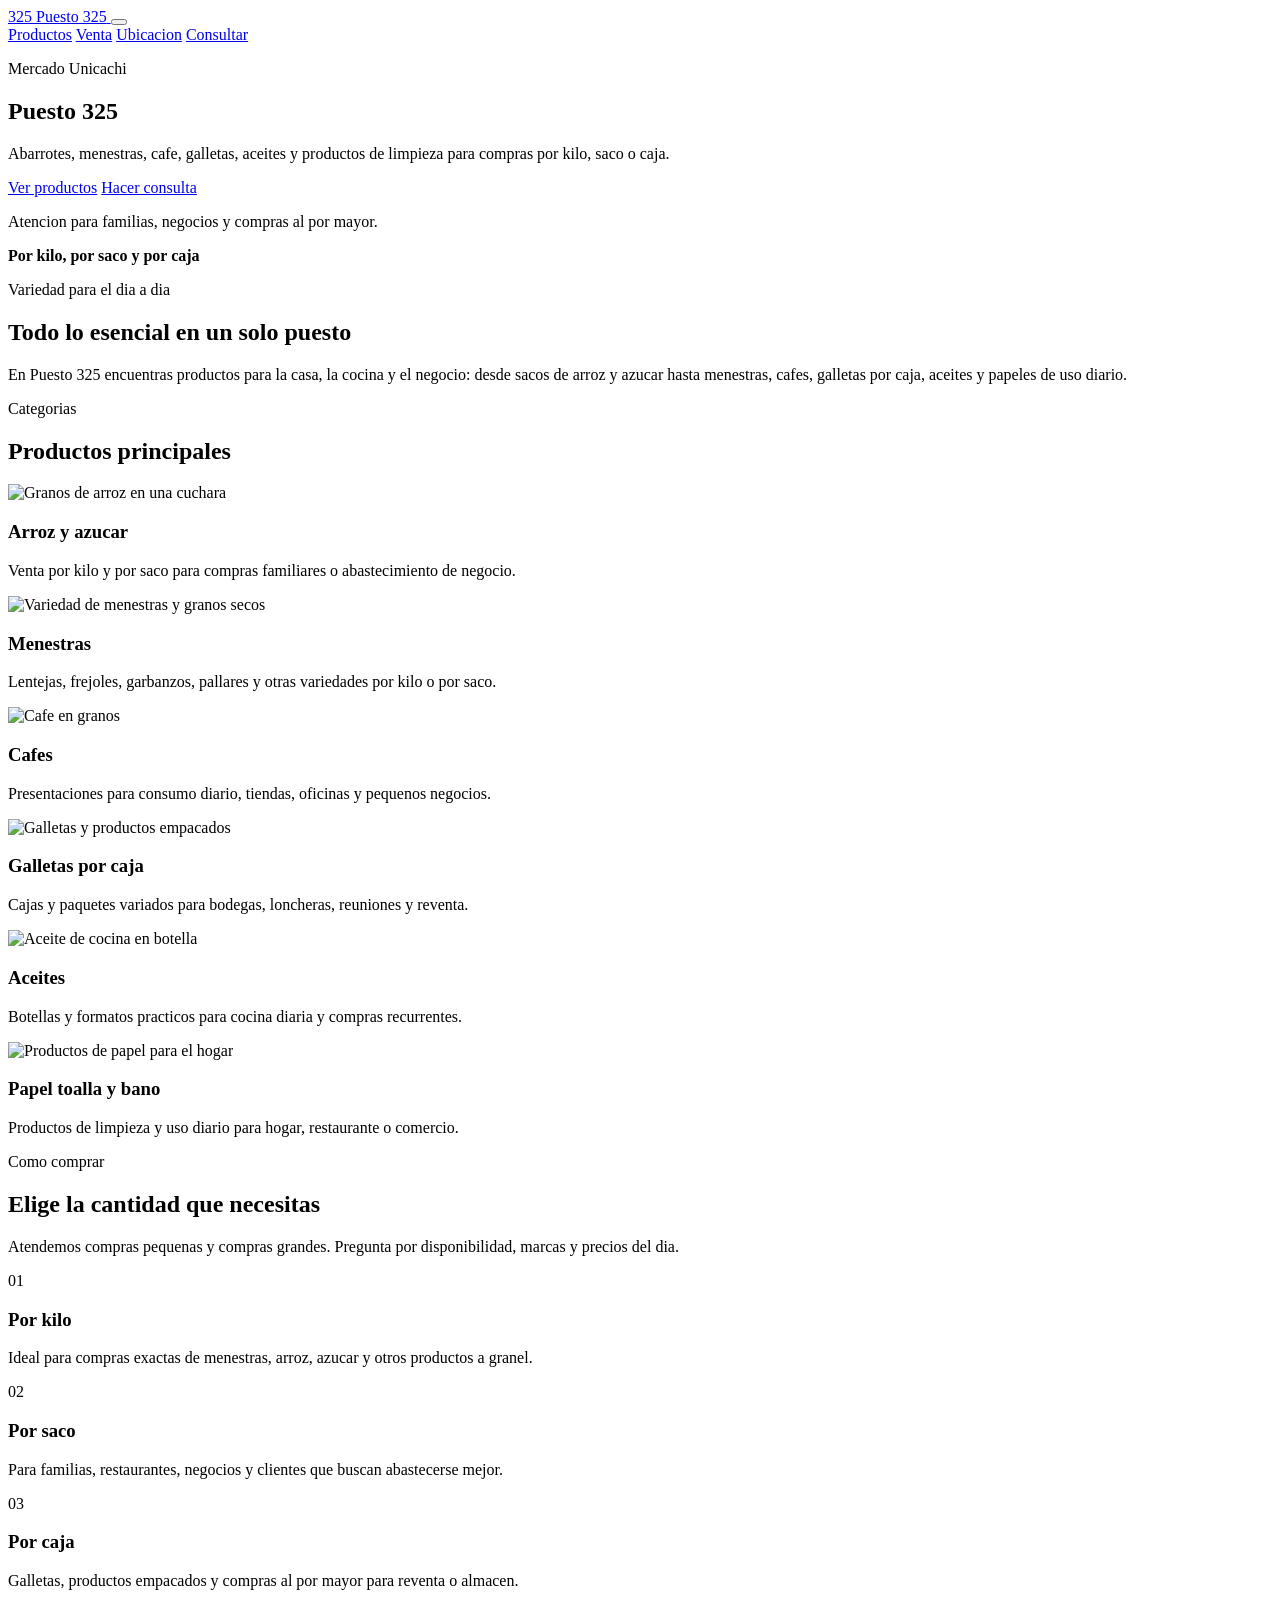
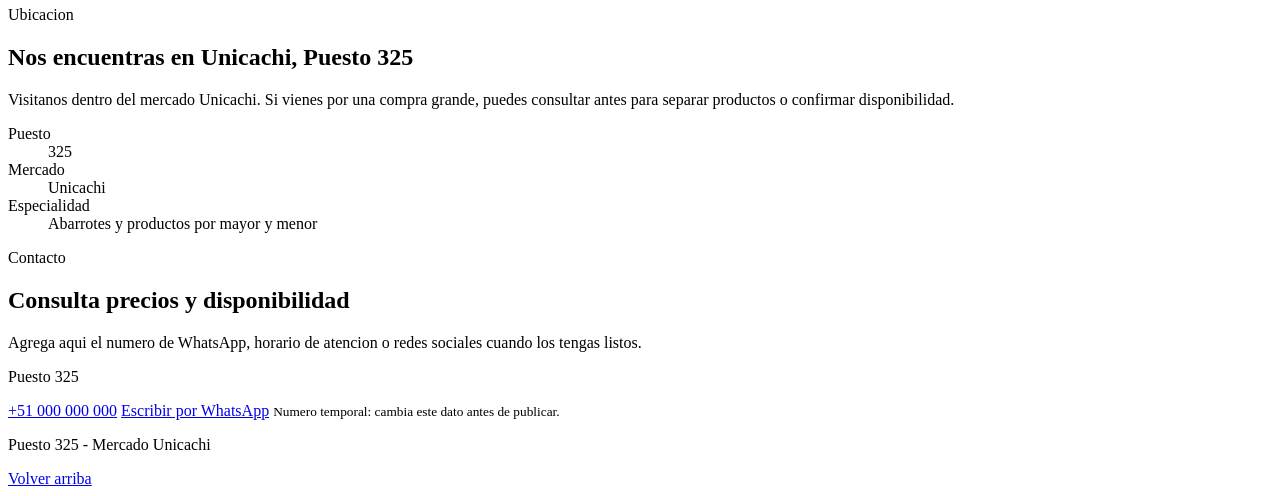
==== index.html @ 4935caf0 "Create Puesto 325 landing page" ====
<!doctype html>
<html lang="es">
  <head>
    <meta charset="UTF-8" />
    <meta name="viewport" content="width=device-width, initial-scale=1.0" />
    <meta
      name="description"
      content="Puesto 325 en el mercado Unicachi: abarrotes, menestras, cafe, arroz, azucar, aceites, galletas, papel toalla y papel higienico por kilo, saco o caja."
    />
    <title>Puesto 325 | Mercado Unicachi</title>
    <link rel="preconnect" href="https://images.unsplash.com" />
    <link rel="stylesheet" href="styles.css" />
  </head>
  <body>
    <header class="site-header" id="inicio">
      <nav class="nav" aria-label="Navegacion principal">
        <a class="brand" href="#inicio" aria-label="Inicio Puesto 325">
          <span class="brand-mark">325</span>
          <span>Puesto 325</span>
        </a>
        <button class="menu-toggle" type="button" aria-expanded="false" aria-controls="site-menu">
          <span></span>
          <span></span>
          <span></span>
        </button>
        <div class="nav-links" id="site-menu">
          <a href="#productos">Productos</a>
          <a href="#formatos">Venta</a>
          <a href="#ubicacion">Ubicacion</a>
          <a class="nav-cta" href="#contacto">Consultar</a>
        </div>
      </nav>

      <section class="hero" aria-labelledby="hero-title">
        <div class="hero-content">
          <p class="eyebrow">Mercado Unicachi</p>
          <h1 id="hero-title">Puesto 325</h1>
          <p class="hero-copy">
            Abarrotes, menestras, cafe, galletas, aceites y productos de limpieza para compras por kilo, saco o caja.
          </p>
          <div class="hero-actions">
            <a class="button primary" href="#productos">Ver productos</a>
            <a class="button secondary" href="#contacto">Hacer consulta</a>
          </div>
        </div>
        <div class="hero-panel" aria-label="Resumen de venta">
          <p>Atencion para familias, negocios y compras al por mayor.</p>
          <strong>Por kilo, por saco y por caja</strong>
        </div>
      </section>
    </header>

    <main>
      <section class="intro section-band">
        <div class="section-inner intro-grid">
          <div>
            <p class="eyebrow dark">Variedad para el dia a dia</p>
            <h2>Todo lo esencial en un solo puesto</h2>
          </div>
          <p>
            En Puesto 325 encuentras productos para la casa, la cocina y el negocio: desde sacos de arroz y azucar hasta menestras, cafes, galletas por caja, aceites y papeles de uso diario.
          </p>
        </div>
      </section>

      <section class="products" id="productos" aria-labelledby="products-title">
        <div class="section-inner">
          <div class="section-heading">
            <p class="eyebrow dark">Categorias</p>
            <h2 id="products-title">Productos principales</h2>
          </div>

          <div class="product-grid">
            <article class="product-card">
              <img src="https://images.unsplash.com/photo-1586201375761-83865001e31c?auto=format&fit=crop&w=700&q=80" alt="Granos de arroz en una cuchara" />
              <div>
                <h3>Arroz y azucar</h3>
                <p>Venta por kilo y por saco para compras familiares o abastecimiento de negocio.</p>
              </div>
            </article>

            <article class="product-card">
              <img src="https://images.unsplash.com/photo-1515543904379-3d757afe72e4?auto=format&fit=crop&w=700&q=80" alt="Variedad de menestras y granos secos" />
              <div>
                <h3>Menestras</h3>
                <p>Lentejas, frejoles, garbanzos, pallares y otras variedades por kilo o por saco.</p>
              </div>
            </article>

            <article class="product-card">
              <img src="https://images.unsplash.com/photo-1447933601403-0c6688de566e?auto=format&fit=crop&w=700&q=80" alt="Cafe en granos" />
              <div>
                <h3>Cafes</h3>
                <p>Presentaciones para consumo diario, tiendas, oficinas y pequenos negocios.</p>
              </div>
            </article>

            <article class="product-card">
              <img src="https://images.unsplash.com/photo-1608198093002-ad4e005484ec?auto=format&fit=crop&w=700&q=80" alt="Galletas y productos empacados" />
              <div>
                <h3>Galletas por caja</h3>
                <p>Cajas y paquetes variados para bodegas, loncheras, reuniones y reventa.</p>
              </div>
            </article>

            <article class="product-card">
              <img src="https://images.unsplash.com/photo-1474979266404-7eaacbcd87c5?auto=format&fit=crop&w=700&q=80" alt="Aceite de cocina en botella" />
              <div>
                <h3>Aceites</h3>
                <p>Botellas y formatos practicos para cocina diaria y compras recurrentes.</p>
              </div>
            </article>

            <article class="product-card">
              <img src="https://images.unsplash.com/photo-1583947215259-38e31be8751f?auto=format&fit=crop&w=700&q=80" alt="Productos de papel para el hogar" />
              <div>
                <h3>Papel toalla y bano</h3>
                <p>Productos de limpieza y uso diario para hogar, restaurante o comercio.</p>
              </div>
            </article>
          </div>
        </div>
      </section>

      <section class="formats section-band" id="formatos" aria-labelledby="formats-title">
        <div class="section-inner formats-layout">
          <div>
            <p class="eyebrow dark">Como comprar</p>
            <h2 id="formats-title">Elige la cantidad que necesitas</h2>
            <p>
              Atendemos compras pequenas y compras grandes. Pregunta por disponibilidad, marcas y precios del dia.
            </p>
          </div>

          <div class="format-list">
            <article>
              <span>01</span>
              <h3>Por kilo</h3>
              <p>Ideal para compras exactas de menestras, arroz, azucar y otros productos a granel.</p>
            </article>
            <article>
              <span>02</span>
              <h3>Por saco</h3>
              <p>Para familias, restaurantes, negocios y clientes que buscan abastecerse mejor.</p>
            </article>
            <article>
              <span>03</span>
              <h3>Por caja</h3>
              <p>Galletas, productos empacados y compras al por mayor para reventa o almacen.</p>
            </article>
          </div>
        </div>
      </section>

      <section class="location" id="ubicacion" aria-labelledby="location-title">
        <div class="section-inner location-grid">
          <div class="market-photo" role="img" aria-label="Pasillo de mercado con productos de abarrotes"></div>
          <div>
            <p class="eyebrow dark">Ubicacion</p>
            <h2 id="location-title">Nos encuentras en Unicachi, Puesto 325</h2>
            <p>
              Visitanos dentro del mercado Unicachi. Si vienes por una compra grande, puedes consultar antes para separar productos o confirmar disponibilidad.
            </p>
            <dl class="details">
              <div>
                <dt>Puesto</dt>
                <dd>325</dd>
              </div>
              <div>
                <dt>Mercado</dt>
                <dd>Unicachi</dd>
              </div>
              <div>
                <dt>Especialidad</dt>
                <dd>Abarrotes y productos por mayor y menor</dd>
              </div>
            </dl>
          </div>
        </div>
      </section>

      <section class="contact section-band" id="contacto" aria-labelledby="contact-title">
        <div class="section-inner contact-layout">
          <div>
            <p class="eyebrow dark">Contacto</p>
            <h2 id="contact-title">Consulta precios y disponibilidad</h2>
            <p>
              Agrega aqui el numero de WhatsApp, horario de atencion o redes sociales cuando los tengas listos.
            </p>
          </div>
          <div class="contact-card">
            <p class="contact-label">Puesto 325</p>
            <a class="contact-link" href="tel:+51000000000">+51 000 000 000</a>
            <a class="button primary full" href="https://wa.me/51000000000" target="_blank" rel="noreferrer">Escribir por WhatsApp</a>
            <small>Numero temporal: cambia este dato antes de publicar.</small>
          </div>
        </div>
      </section>
    </main>

    <footer class="footer">
      <p>Puesto 325 - Mercado Unicachi</p>
      <a href="#inicio">Volver arriba</a>
    </footer>

    <script src="script.js"></script>
  </body>
</html>
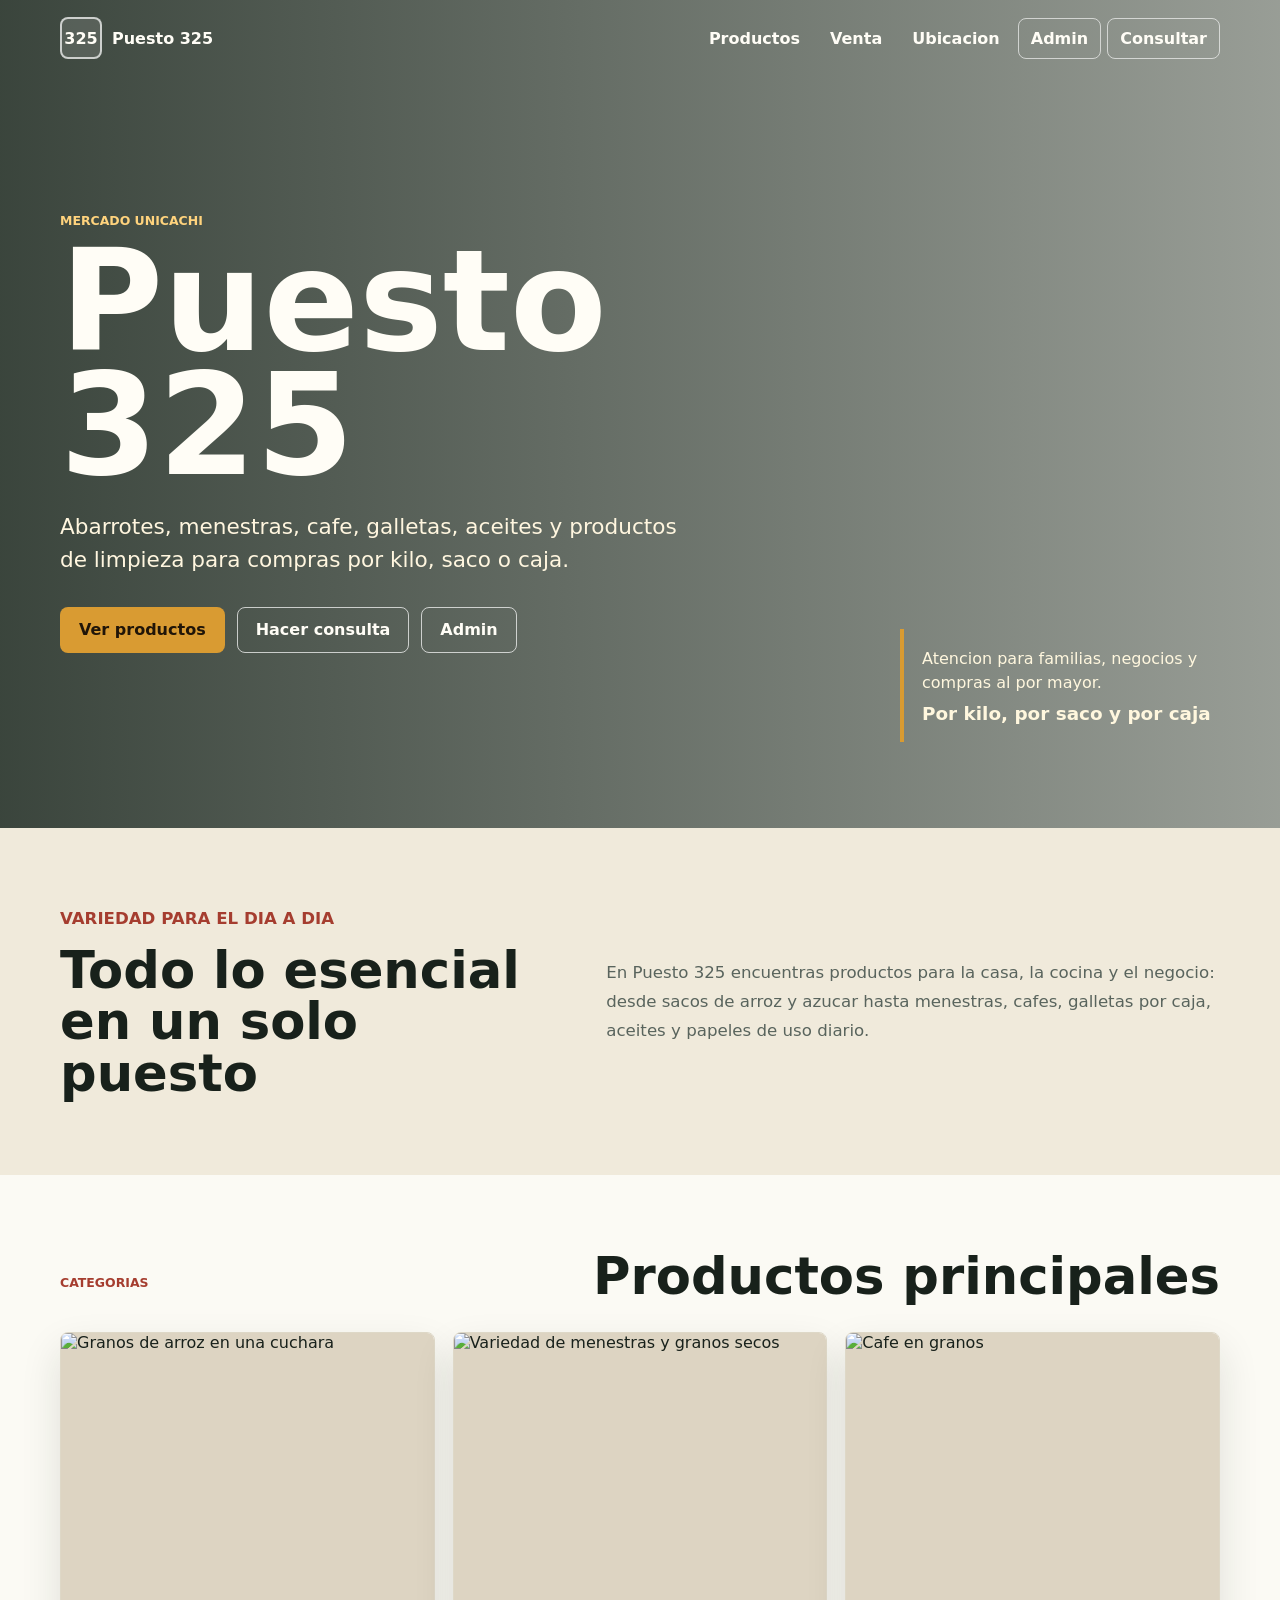
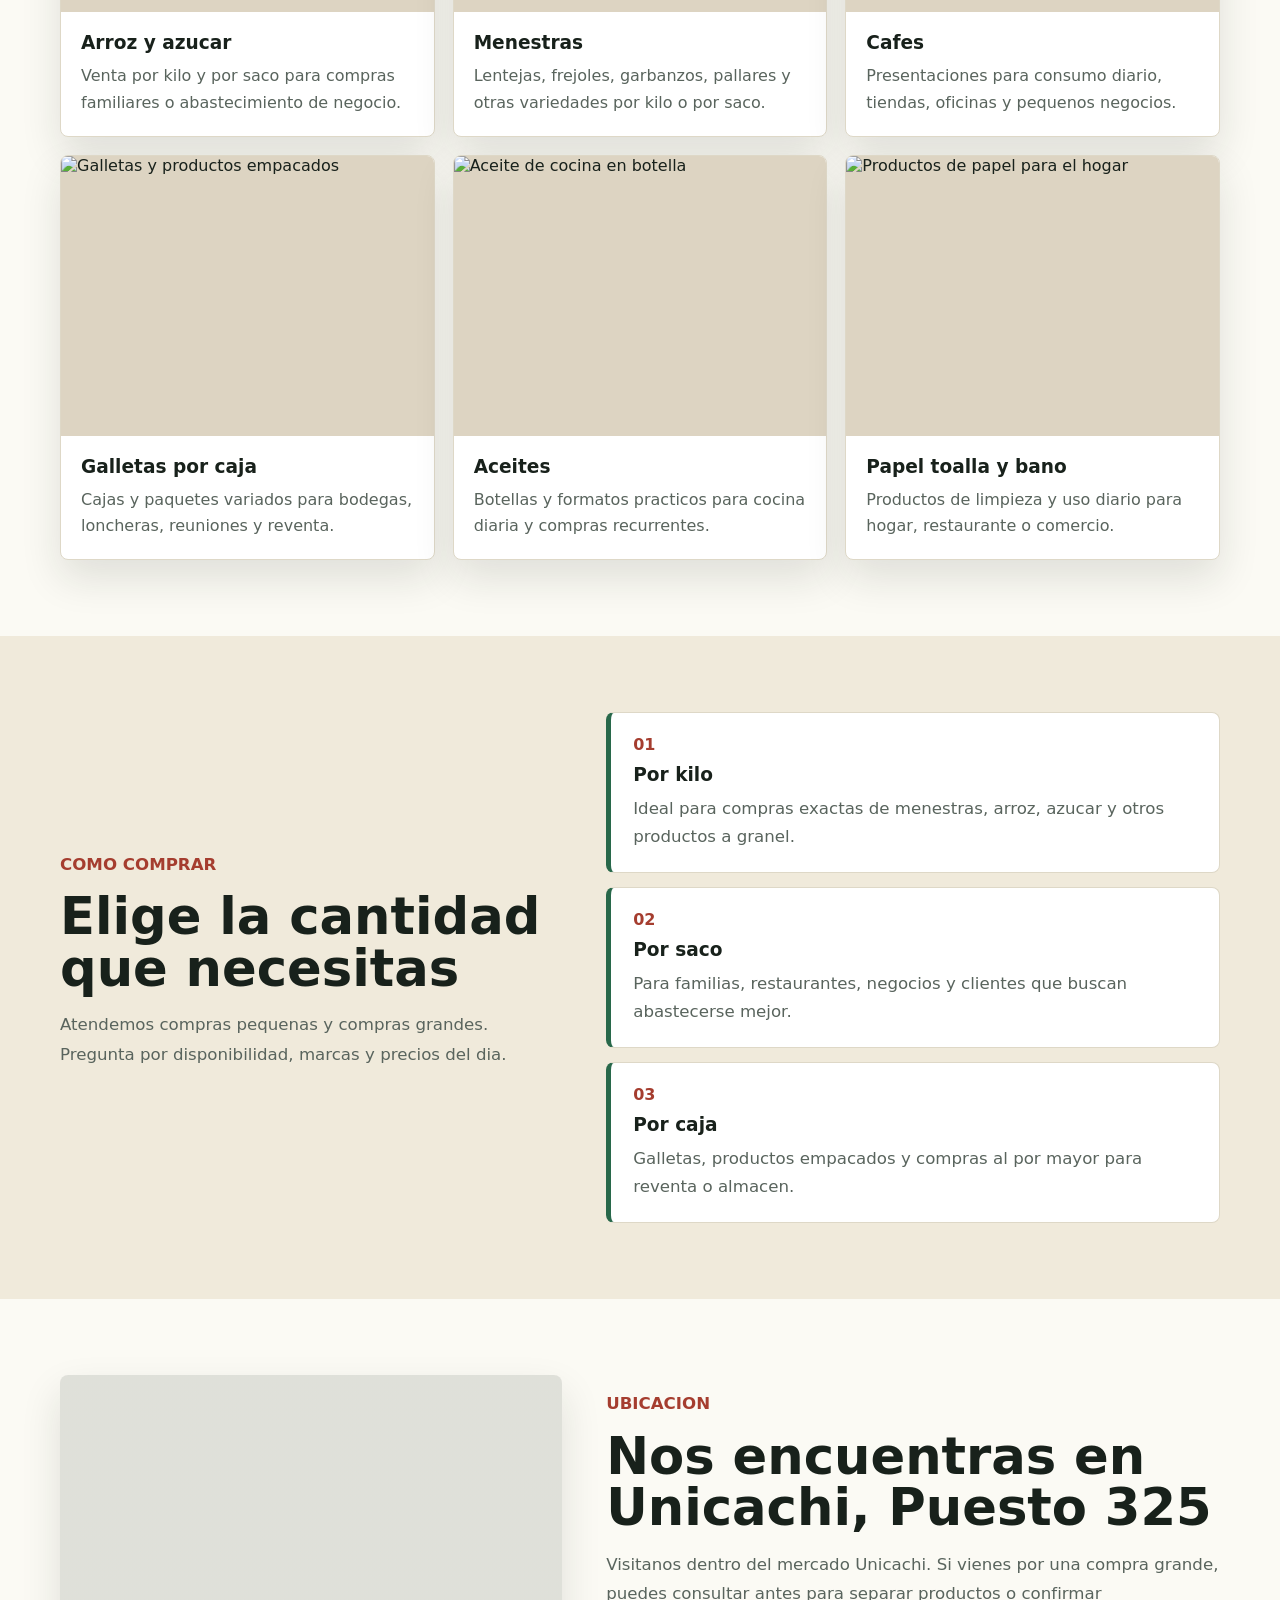
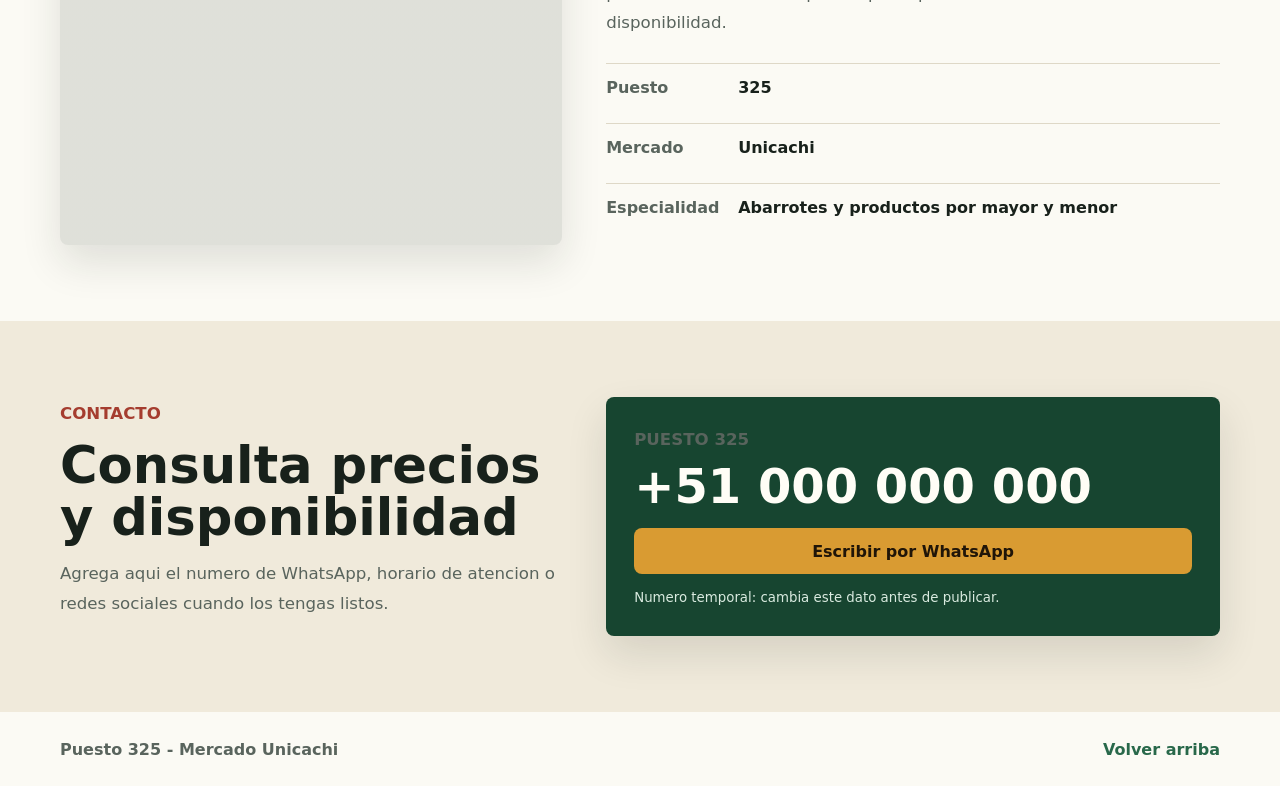
==== commit 57b88304: "Add admin access button" ====
--- a/index.html
+++ b/index.html
@@ -27,6 +27,7 @@
           <a href="#productos">Productos</a>
           <a href="#formatos">Venta</a>
           <a href="#ubicacion">Ubicacion</a>
+          <a class="nav-cta" href="admin.html">Admin</a>
           <a class="nav-cta" href="#contacto">Consultar</a>
         </div>
       </nav>
@@ -41,6 +42,7 @@
           <div class="hero-actions">
             <a class="button primary" href="#productos">Ver productos</a>
             <a class="button secondary" href="#contacto">Hacer consulta</a>
+            <a class="button secondary" href="admin.html">Admin</a>
           </div>
         </div>
         <div class="hero-panel" aria-label="Resumen de venta">
--- a/styles.css
+++ b/styles.css
@@ -0,0 +1,499 @@
+:root {
+  color-scheme: light;
+  --ink: #18211b;
+  --muted: #59645d;
+  --paper: #fbfaf4;
+  --panel: #ffffff;
+  --line: #ded8c7;
+  --green: #28684a;
+  --green-dark: #174530;
+  --red: #a53d2f;
+  --gold: #d99b32;
+  --shadow: 0 18px 40px rgba(24, 33, 27, 0.12);
+  font-family: Inter, ui-sans-serif, system-ui, -apple-system, BlinkMacSystemFont, "Segoe UI", sans-serif;
+}
+
+* {
+  box-sizing: border-box;
+}
+
+html {
+  scroll-behavior: smooth;
+}
+
+body {
+  margin: 0;
+  background: var(--paper);
+  color: var(--ink);
+}
+
+img {
+  display: block;
+  max-width: 100%;
+}
+
+a {
+  color: inherit;
+  text-decoration: none;
+}
+
+.site-header {
+  min-height: 92svh;
+  background:
+    linear-gradient(90deg, rgba(16, 29, 20, 0.82), rgba(16, 29, 20, 0.42)),
+    url("https://images.unsplash.com/photo-1542838132-92c53300491e?auto=format&fit=crop&w=1800&q=80") center / cover;
+  color: #fffdf6;
+  position: relative;
+}
+
+.nav {
+  width: min(1160px, calc(100% - 32px));
+  margin: 0 auto;
+  min-height: 76px;
+  display: flex;
+  align-items: center;
+  justify-content: space-between;
+  gap: 20px;
+}
+
+.brand,
+.nav-links {
+  display: flex;
+  align-items: center;
+}
+
+.brand {
+  gap: 10px;
+  font-weight: 800;
+}
+
+.brand-mark {
+  width: 42px;
+  height: 42px;
+  display: grid;
+  place-items: center;
+  border: 2px solid rgba(255, 255, 255, 0.7);
+  background: rgba(255, 255, 255, 0.12);
+  border-radius: 8px;
+}
+
+.nav-links {
+  gap: 6px;
+  font-weight: 700;
+}
+
+.nav-links a {
+  padding: 10px 12px;
+  border-radius: 8px;
+}
+
+.nav-links a:hover,
+.nav-links a:focus-visible {
+  background: rgba(255, 255, 255, 0.14);
+  outline: none;
+}
+
+.nav-cta {
+  border: 1px solid rgba(255, 255, 255, 0.62);
+}
+
+.menu-toggle {
+  display: none;
+  width: 44px;
+  height: 44px;
+  border: 1px solid rgba(255, 255, 255, 0.5);
+  border-radius: 8px;
+  background: rgba(255, 255, 255, 0.12);
+  padding: 10px;
+}
+
+.menu-toggle span {
+  display: block;
+  height: 2px;
+  background: #fffdf6;
+  margin: 5px 0;
+}
+
+.hero {
+  width: min(1160px, calc(100% - 32px));
+  margin: 0 auto;
+  min-height: calc(92svh - 76px);
+  display: grid;
+  grid-template-columns: minmax(0, 1fr) 320px;
+  align-items: center;
+  gap: 40px;
+  padding: 48px 0 86px;
+}
+
+.hero-content {
+  max-width: 760px;
+}
+
+.eyebrow {
+  margin: 0 0 12px;
+  color: #ffd37d;
+  font-weight: 900;
+  letter-spacing: 0;
+  text-transform: uppercase;
+  font-size: 0.78rem;
+}
+
+.eyebrow.dark {
+  color: var(--red);
+}
+
+h1,
+h2,
+h3,
+p {
+  overflow-wrap: anywhere;
+}
+
+h1 {
+  margin: 0;
+  font-size: clamp(3.6rem, 12vw, 8.8rem);
+  line-height: 0.88;
+  letter-spacing: 0;
+}
+
+h2 {
+  margin: 0;
+  font-size: clamp(2rem, 4vw, 4.1rem);
+  line-height: 1;
+  letter-spacing: 0;
+}
+
+h3 {
+  margin: 0 0 10px;
+  font-size: 1.16rem;
+}
+
+.hero-copy {
+  max-width: 650px;
+  margin: 22px 0 0;
+  color: #fff6df;
+  font-size: clamp(1.08rem, 2vw, 1.35rem);
+  line-height: 1.55;
+}
+
+.hero-actions {
+  display: flex;
+  flex-wrap: wrap;
+  gap: 12px;
+  margin-top: 30px;
+}
+
+.button {
+  display: inline-flex;
+  align-items: center;
+  justify-content: center;
+  min-height: 46px;
+  padding: 12px 18px;
+  border-radius: 8px;
+  font-weight: 800;
+  border: 1px solid transparent;
+}
+
+.button.primary {
+  background: var(--gold);
+  color: #201508;
+}
+
+.button.secondary {
+  border-color: rgba(255, 255, 255, 0.7);
+  color: #fffdf6;
+}
+
+.button.full {
+  width: 100%;
+}
+
+.hero-panel {
+  align-self: end;
+  border-left: 4px solid var(--gold);
+  padding: 18px 0 18px 18px;
+  color: #fff7de;
+}
+
+.hero-panel p {
+  margin: 0 0 8px;
+  line-height: 1.5;
+}
+
+.hero-panel strong {
+  font-size: 1.15rem;
+}
+
+.section-inner {
+  width: min(1160px, calc(100% - 32px));
+  margin: 0 auto;
+}
+
+.section-band {
+  background: #f0eadb;
+}
+
+.intro,
+.products,
+.formats,
+.location,
+.contact {
+  padding: 76px 0;
+}
+
+.intro-grid,
+.formats-layout,
+.location-grid,
+.contact-layout {
+  display: grid;
+  grid-template-columns: minmax(0, 0.9fr) minmax(0, 1.1fr);
+  gap: 44px;
+  align-items: center;
+}
+
+.intro p,
+.formats p,
+.location p,
+.contact p {
+  color: var(--muted);
+  line-height: 1.75;
+  font-size: 1.04rem;
+}
+
+.section-heading {
+  display: flex;
+  justify-content: space-between;
+  align-items: end;
+  gap: 28px;
+  margin-bottom: 30px;
+}
+
+.product-grid {
+  display: grid;
+  grid-template-columns: repeat(3, minmax(0, 1fr));
+  gap: 18px;
+}
+
+.product-card {
+  background: var(--panel);
+  border: 1px solid var(--line);
+  border-radius: 8px;
+  overflow: hidden;
+  box-shadow: var(--shadow);
+}
+
+.product-card img {
+  width: 100%;
+  aspect-ratio: 4 / 3;
+  object-fit: cover;
+  background: #ddd4c2;
+}
+
+.product-card div {
+  padding: 20px;
+}
+
+.product-card p,
+.format-list p {
+  margin: 0;
+  color: var(--muted);
+  line-height: 1.65;
+}
+
+.format-list {
+  display: grid;
+  gap: 14px;
+}
+
+.format-list article {
+  background: var(--panel);
+  border: 1px solid var(--line);
+  border-left: 5px solid var(--green);
+  border-radius: 8px;
+  padding: 22px;
+}
+
+.format-list span {
+  display: inline-block;
+  color: var(--red);
+  font-weight: 900;
+  margin-bottom: 10px;
+}
+
+.market-photo {
+  min-height: 470px;
+  border-radius: 8px;
+  background:
+    linear-gradient(0deg, rgba(24, 33, 27, 0.12), rgba(24, 33, 27, 0.12)),
+    url("https://images.unsplash.com/photo-1604719312566-8912e9227c6a?auto=format&fit=crop&w=1000&q=80") center / cover;
+  box-shadow: var(--shadow);
+}
+
+.details {
+  display: grid;
+  gap: 12px;
+  margin: 26px 0 0;
+}
+
+.details div {
+  display: grid;
+  grid-template-columns: 120px minmax(0, 1fr);
+  gap: 12px;
+  padding: 14px 0;
+  border-top: 1px solid var(--line);
+}
+
+.details dt {
+  color: var(--muted);
+  font-weight: 800;
+}
+
+.details dd {
+  margin: 0;
+  font-weight: 800;
+}
+
+.contact-card {
+  background: var(--green-dark);
+  color: #fffdf6;
+  border-radius: 8px;
+  padding: 28px;
+  box-shadow: var(--shadow);
+}
+
+.contact-label {
+  margin: 0 0 8px;
+  color: #bde0c9;
+  font-weight: 900;
+  text-transform: uppercase;
+  font-size: 0.78rem;
+}
+
+.contact-link {
+  display: block;
+  margin-bottom: 18px;
+  font-size: clamp(1.8rem, 5vw, 3rem);
+  font-weight: 900;
+  line-height: 1;
+}
+
+.contact-card small {
+  display: block;
+  margin-top: 14px;
+  color: #d9eadf;
+  line-height: 1.5;
+}
+
+.footer {
+  min-height: 74px;
+  width: min(1160px, calc(100% - 32px));
+  margin: 0 auto;
+  display: flex;
+  align-items: center;
+  justify-content: space-between;
+  gap: 18px;
+  color: var(--muted);
+  font-weight: 700;
+}
+
+.footer p {
+  margin: 0;
+}
+
+.footer a {
+  color: var(--green);
+}
+
+@media (max-width: 860px) {
+  .menu-toggle {
+    display: block;
+  }
+
+  .nav {
+    position: relative;
+  }
+
+  .nav-links {
+    position: absolute;
+    top: 68px;
+    right: 0;
+    left: 0;
+    display: none;
+    flex-direction: column;
+    align-items: stretch;
+    background: rgba(23, 69, 48, 0.96);
+    border: 1px solid rgba(255, 255, 255, 0.2);
+    border-radius: 8px;
+    padding: 8px;
+    z-index: 10;
+  }
+
+  .nav-links.open {
+    display: flex;
+  }
+
+  .hero,
+  .intro-grid,
+  .formats-layout,
+  .location-grid,
+  .contact-layout {
+    grid-template-columns: 1fr;
+  }
+
+  .hero {
+    min-height: auto;
+    padding-top: 74px;
+  }
+
+  .hero-panel {
+    align-self: start;
+    max-width: 420px;
+  }
+
+  .product-grid {
+    grid-template-columns: repeat(2, minmax(0, 1fr));
+  }
+}
+
+@media (max-width: 620px) {
+  .site-header {
+    min-height: 88svh;
+  }
+
+  .hero {
+    min-height: calc(88svh - 76px);
+    padding-bottom: 64px;
+  }
+
+  .hero-actions,
+  .button {
+    width: 100%;
+  }
+
+  .product-grid {
+    grid-template-columns: 1fr;
+  }
+
+  .intro,
+  .products,
+  .formats,
+  .location,
+  .contact {
+    padding: 54px 0;
+  }
+
+  .market-photo {
+    min-height: 320px;
+  }
+
+  .details div {
+    grid-template-columns: 1fr;
+    gap: 6px;
+  }
+
+  .footer {
+    flex-direction: column;
+    align-items: flex-start;
+    padding: 22px 0;
+  }
+}
